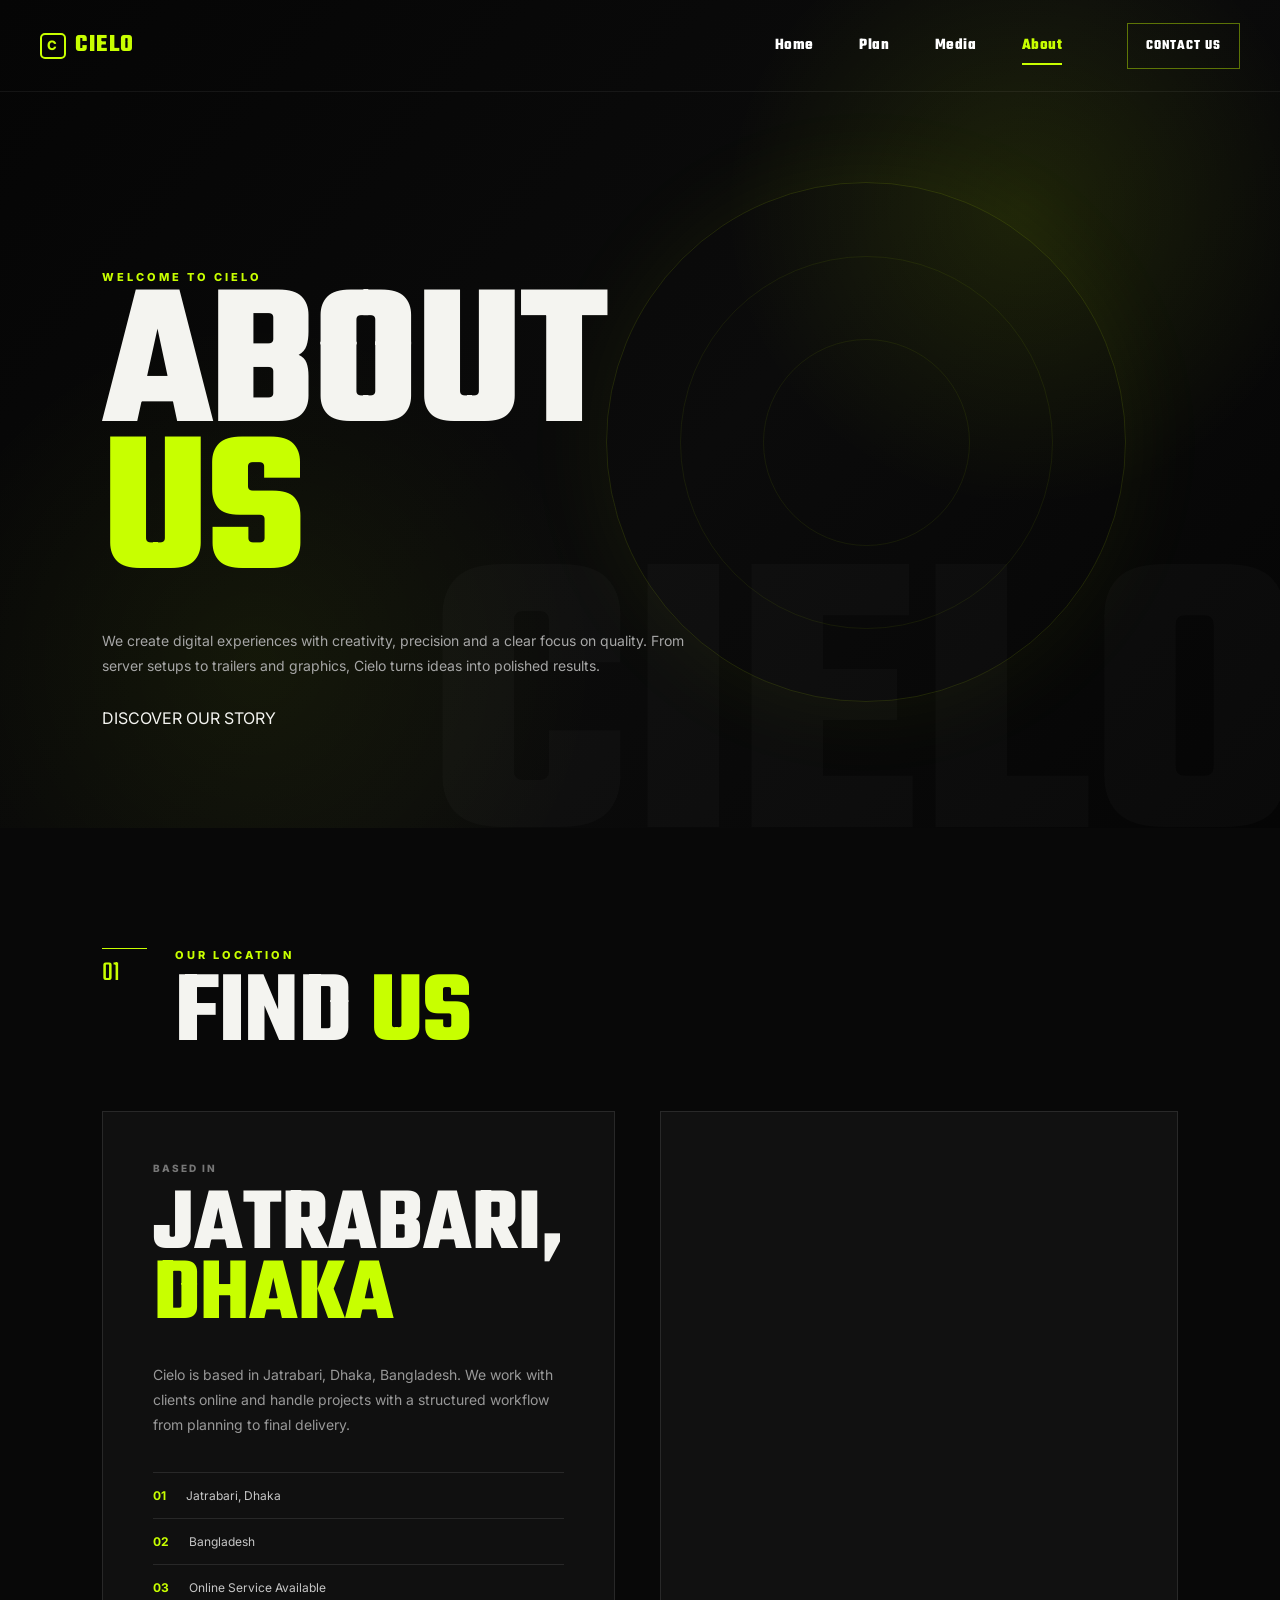
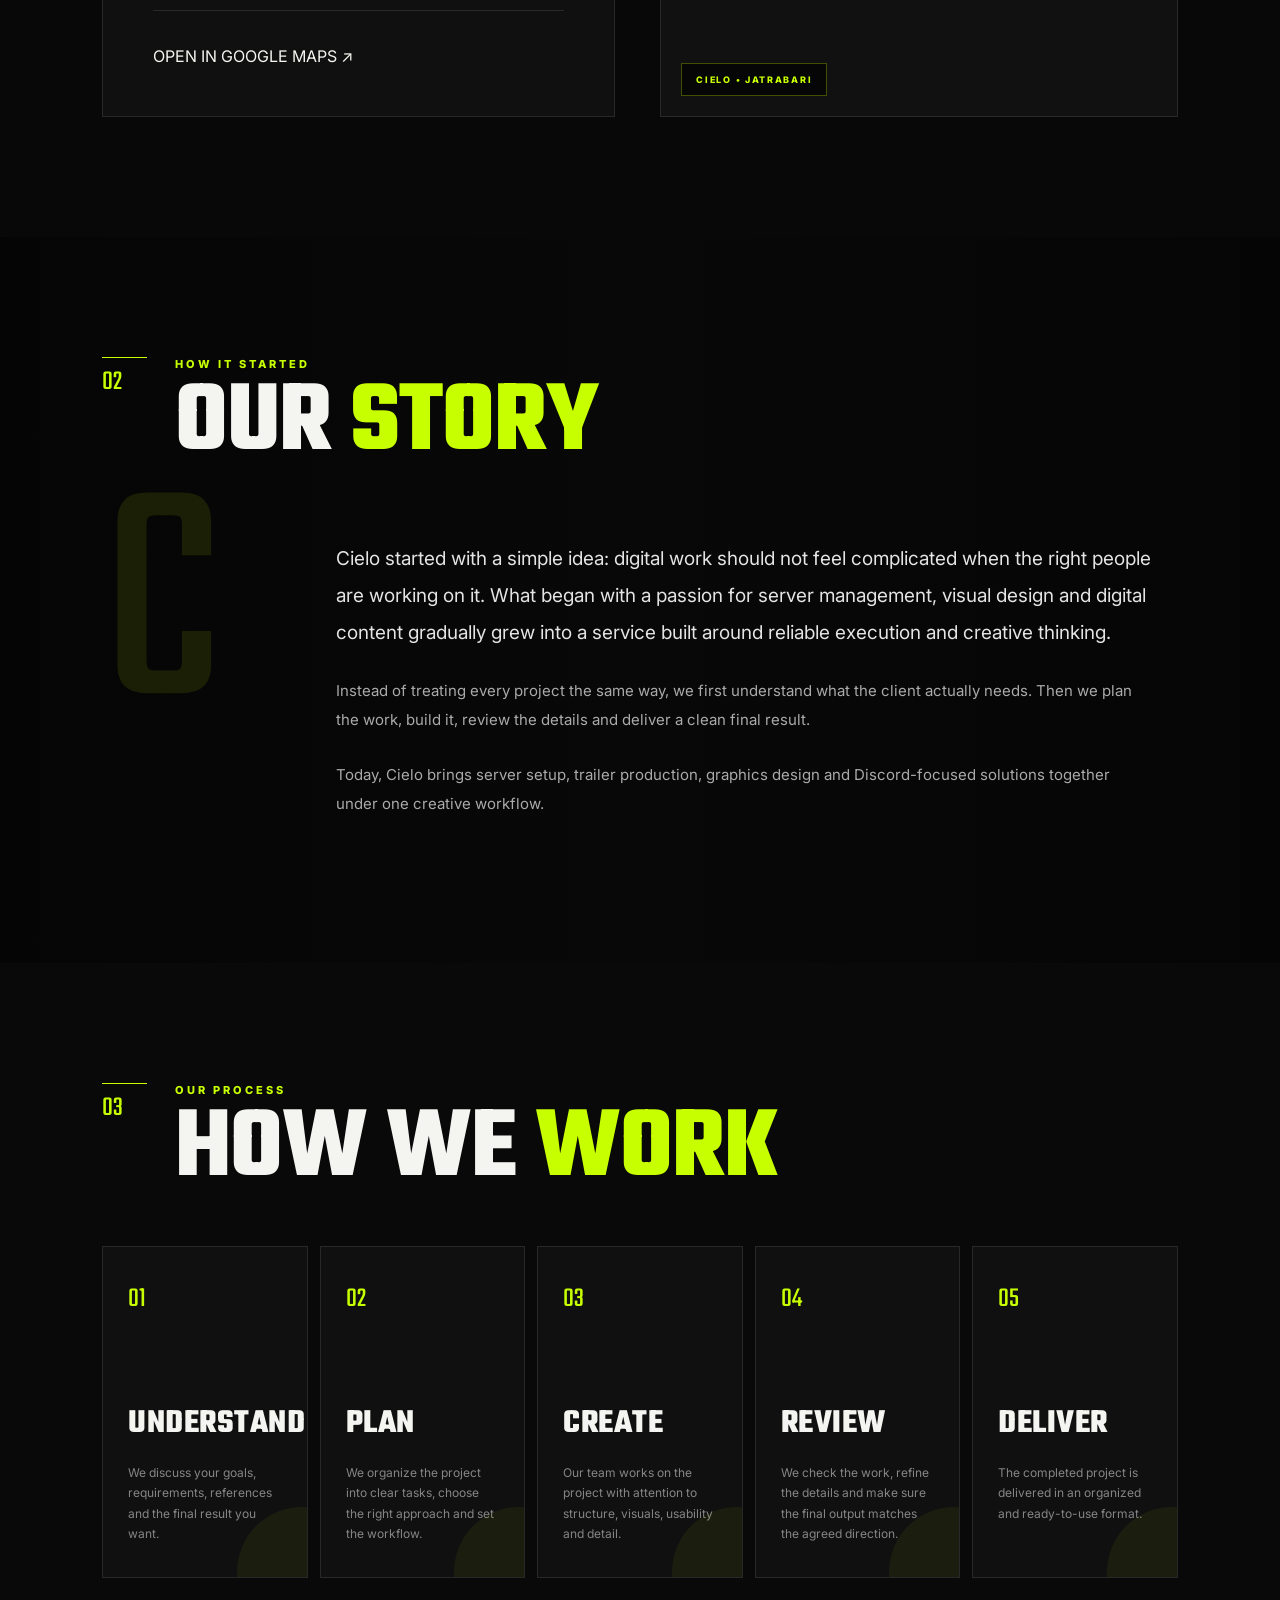
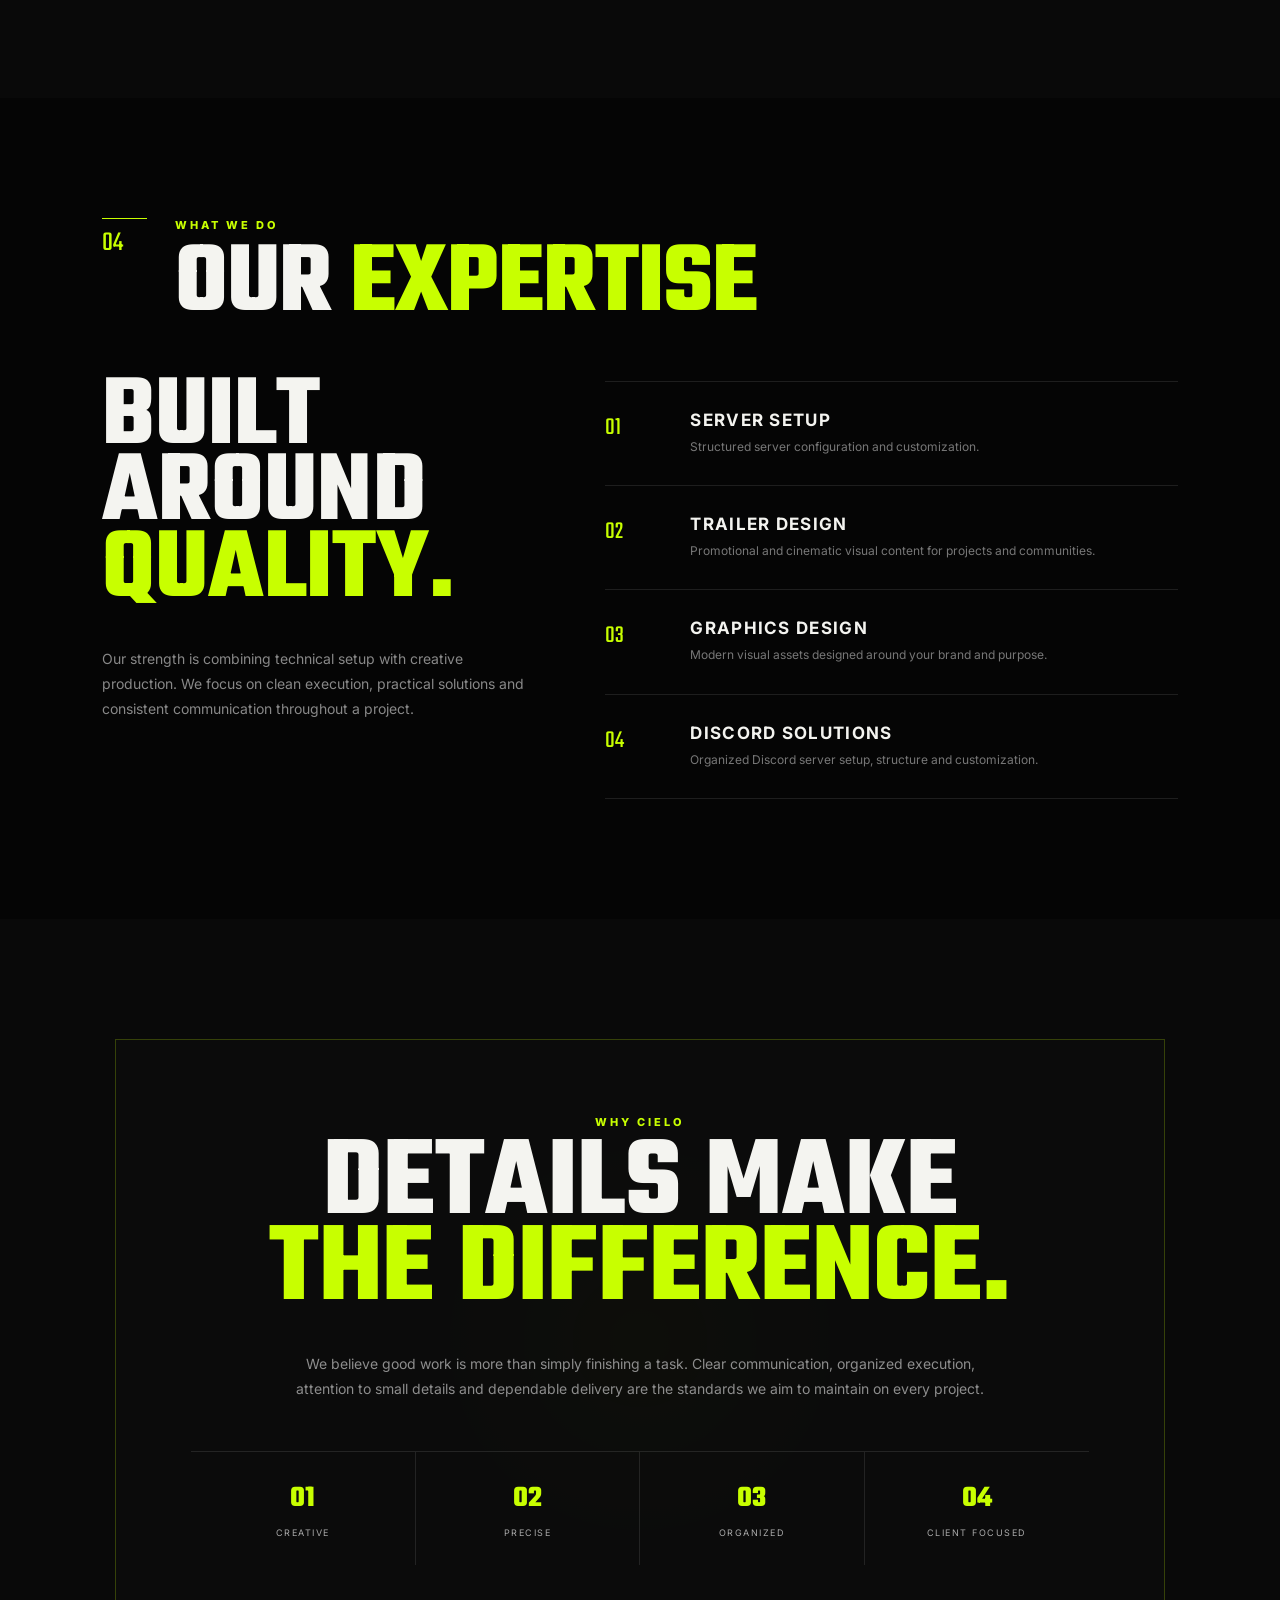
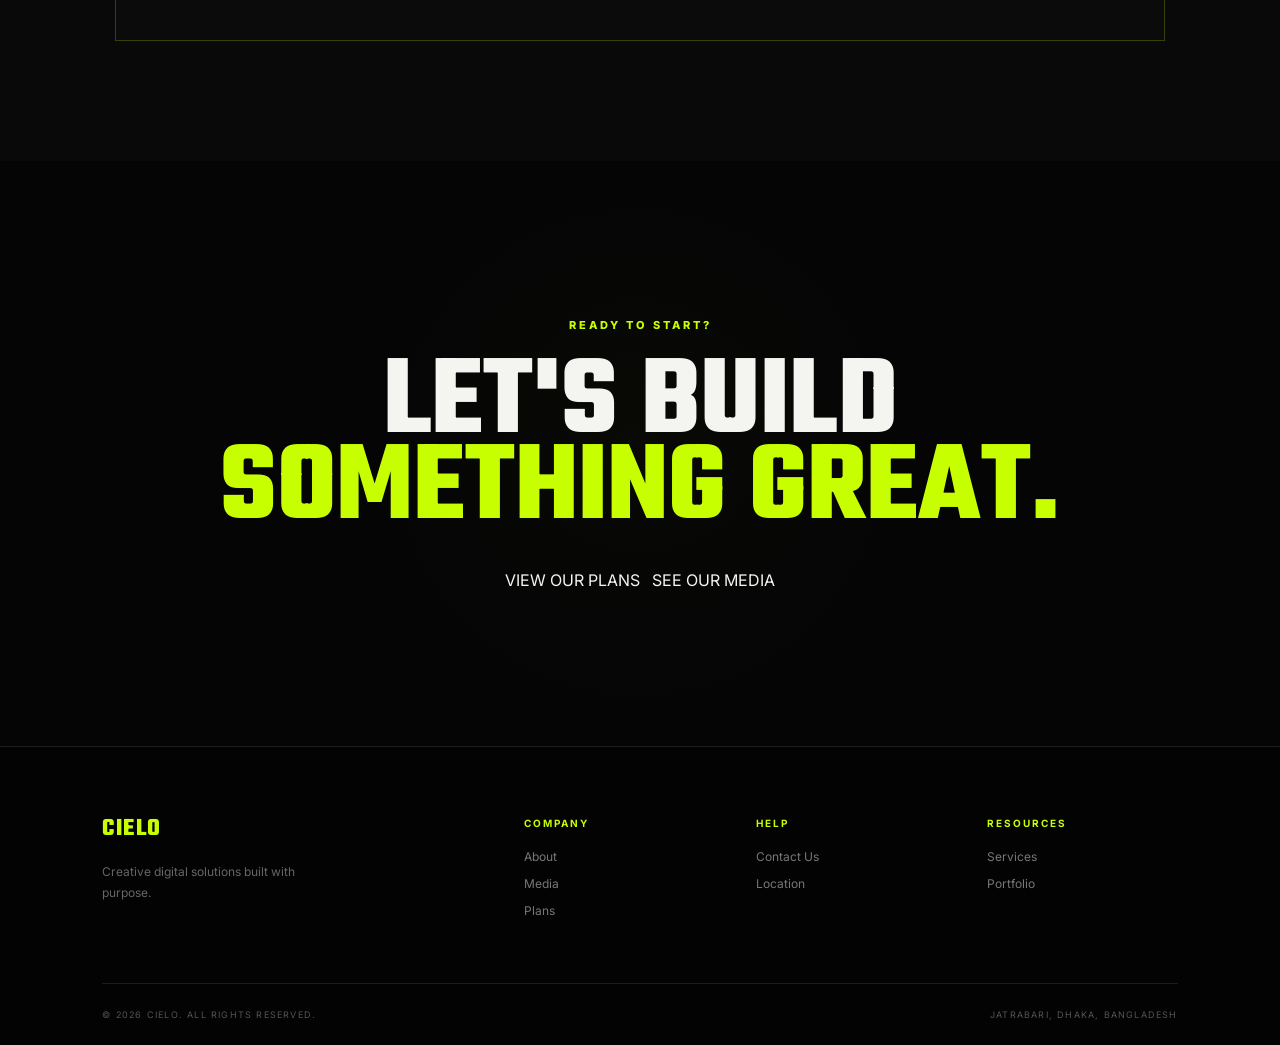
==== about.html @ c8c0dc01 "Add files via upload" ====
<!DOCTYPE html>
<html lang="en">
<head>
  <meta charset="UTF-8">
  <meta name="viewport" content="width=device-width, initial-scale=1.0">
  <title>Cielo — About Us</title>
  <link rel="preconnect" href="https://fonts.googleapis.com">
  <link rel="preconnect" href="https://fonts.gstatic.com" crossorigin>
  <link href="https://fonts.googleapis.com/css2?family=Inter:wght@400;500;600;700;800&family=Teko:wght@400;500;600;700&display=swap" rel="stylesheet">
  <link rel="stylesheet" href="about.css">
</head>
<body>

  <header class="site-header">
    <a href="index.html" class="brand">
      <span class="brand-mark">C</span>
      <span>CIELO</span>
    </a>

    <nav class="main-nav">
      <a href="index.html">Home</a>
      <a href="plan.html">Plan</a>
      <a href="media.html">Media</a>
      <a href="about.html" class="active">About</a>
    </nav>

    <a href="contact.html" class="contact-btn" target="_blank" rel="noopener">CONTACT US</a>
  </header>

  <main>

    <!-- HERO -->
    <section class="about-hero">
      <div class="hero-glow"></div>
      <div class="hero-content reveal">
        <p class="eyebrow">WELCOME TO CIELO</p>
        <h1>ABOUT<br><span>US</span></h1>
        <p class="hero-copy">
          We create digital experiences with creativity, precision and a clear focus
          on quality. From server setups to trailers and graphics, Cielo turns ideas
          into polished results.
        </p>
        <a href="#our-story" class="lime-btn">DISCOVER OUR STORY</a>
      </div>
    </section>

    <!-- LOCATION FIRST -->
    <section class="location-section" id="location">
      <div class="section-heading reveal">
        <span>01</span>
        <div>
          <p class="eyebrow">OUR LOCATION</p>
          <h2>FIND <em>US</em></h2>
        </div>
      </div>

      <div class="location-grid">
        <div class="location-info reveal">
          <p class="location-label">BASED IN</p>
          <h3>JATRABARI,<br><span>DHAKA</span></h3>
          <p>
            Cielo is based in Jatrabari, Dhaka, Bangladesh. We work with clients
            online and handle projects with a structured workflow from planning
            to final delivery.
          </p>

          <div class="location-points">
            <div><strong>01</strong><span>Jatrabari, Dhaka</span></div>
            <div><strong>02</strong><span>Bangladesh</span></div>
            <div><strong>03</strong><span>Online Service Available</span></div>
          </div>

          <a
            href="https://www.google.com/maps/search/?api=1&query=Jatrabari%2C%20Dhaka%2C%20Bangladesh"
            target="_blank"
            rel="noopener"
            class="outline-btn"
          >OPEN IN GOOGLE MAPS ↗</a>
        </div>

        <div class="map-wrap reveal">
          <iframe
            src="https://www.google.com/maps?q=Jatrabari%2C%20Dhaka%2C%20Bangladesh&output=embed"
            title="Cielo location — Jatrabari, Dhaka"
            loading="lazy"
            referrerpolicy="no-referrer-when-downgrade">
          </iframe>
          <div class="map-tag">CIELO • JATRABARI</div>
        </div>
      </div>
    </section>

    <!-- STORY -->
    <section class="story-section" id="our-story">
      <div class="section-heading reveal">
        <span>02</span>
        <div>
          <p class="eyebrow">HOW IT STARTED</p>
          <h2>OUR <em>STORY</em></h2>
        </div>
      </div>

      <div class="story-grid">
        <div class="story-number reveal">C</div>
        <div class="story-content reveal">
          <p>
            Cielo started with a simple idea: digital work should not feel
            complicated when the right people are working on it. What began with
            a passion for server management, visual design and digital content
            gradually grew into a service built around reliable execution and
            creative thinking.
          </p>
          <p>
            Instead of treating every project the same way, we first understand
            what the client actually needs. Then we plan the work, build it,
            review the details and deliver a clean final result.
          </p>
          <p>
            Today, Cielo brings server setup, trailer production, graphics design
            and Discord-focused solutions together under one creative workflow.
          </p>
        </div>
      </div>
    </section>

    <!-- HOW WE WORK -->
    <section class="workflow-section" id="how-we-work">
      <div class="section-heading reveal">
        <span>03</span>
        <div>
          <p class="eyebrow">OUR PROCESS</p>
          <h2>HOW WE <em>WORK</em></h2>
        </div>
      </div>

      <div class="process-grid">
        <article class="process-card reveal">
          <span>01</span>
          <h3>UNDERSTAND</h3>
          <p>We discuss your goals, requirements, references and the final result you want.</p>
        </article>
        <article class="process-card reveal">
          <span>02</span>
          <h3>PLAN</h3>
          <p>We organize the project into clear tasks, choose the right approach and set the workflow.</p>
        </article>
        <article class="process-card reveal">
          <span>03</span>
          <h3>CREATE</h3>
          <p>Our team works on the project with attention to structure, visuals, usability and detail.</p>
        </article>
        <article class="process-card reveal">
          <span>04</span>
          <h3>REVIEW</h3>
          <p>We check the work, refine the details and make sure the final output matches the agreed direction.</p>
        </article>
        <article class="process-card reveal">
          <span>05</span>
          <h3>DELIVER</h3>
          <p>The completed project is delivered in an organized and ready-to-use format.</p>
        </article>
      </div>
    </section>

    <!-- SKILLS -->
    <section class="skills-section" id="skills">
      <div class="section-heading reveal">
        <span>04</span>
        <div>
          <p class="eyebrow">WHAT WE DO</p>
          <h2>OUR <em>EXPERTISE</em></h2>
        </div>
      </div>

      <div class="skills-layout">
        <div class="skills-intro reveal">
          <h3>BUILT AROUND<br><span>QUALITY.</span></h3>
          <p>
            Our strength is combining technical setup with creative production.
            We focus on clean execution, practical solutions and consistent
            communication throughout a project.
          </p>
        </div>

        <div class="skill-list">
          <div class="skill reveal"><span>01</span><div><h4>SERVER SETUP</h4><p>Structured server configuration and customization.</p></div></div>
          <div class="skill reveal"><span>02</span><div><h4>TRAILER DESIGN</h4><p>Promotional and cinematic visual content for projects and communities.</p></div></div>
          <div class="skill reveal"><span>03</span><div><h4>GRAPHICS DESIGN</h4><p>Modern visual assets designed around your brand and purpose.</p></div></div>
          <div class="skill reveal"><span>04</span><div><h4>DISCORD SOLUTIONS</h4><p>Organized Discord server setup, structure and customization.</p></div></div>
        </div>
      </div>
    </section>

    <!-- QUALITY -->
    <section class="quality-section">
      <div class="quality-box reveal">
        <p class="eyebrow">WHY CIELO</p>
        <h2>DETAILS MAKE<br><span>THE DIFFERENCE.</span></h2>
        <p>
          We believe good work is more than simply finishing a task. Clear
          communication, organized execution, attention to small details and
          dependable delivery are the standards we aim to maintain on every project.
        </p>
        <div class="quality-stats">
          <div><strong>01</strong><span>CREATIVE</span></div>
          <div><strong>02</strong><span>PRECISE</span></div>
          <div><strong>03</strong><span>ORGANIZED</span></div>
          <div><strong>04</strong><span>CLIENT FOCUSED</span></div>
        </div>
      </div>
    </section>

    <!-- CTA -->
    <section class="cta-section" id="contact">
      <div class="reveal">
        <p class="eyebrow">READY TO START?</p>
        <h2>LET'S BUILD<br><span>SOMETHING GREAT.</span></h2>
        <div class="cta-actions">
          <a href="plan.html" class="lime-btn">VIEW OUR PLANS</a>
          <a href="media.html" class="outline-btn">SEE OUR MEDIA</a>
        </div>
      </div>
    </section>

  </main>

  <footer class="site-footer">
    <div class="footer-brand">
      <div class="brand">CIELO</div>
      <p>Creative digital solutions built with purpose.</p>
    </div>

    <div class="footer-col">
      <h4>COMPANY</h4>
      <a href="about.html">About</a>
      <a href="media.html">Media</a>
      <a href="plan.html">Plans</a>
    </div>

    <div class="footer-col">
      <h4>HELP</h4>
      <a href="#contact">Contact Us</a>
      <a href="#location">Location</a>
    </div>

    <div class="footer-col">
      <h4>RESOURCES</h4>
      <a href="plan.html">Services</a>
      <a href="media.html">Portfolio</a>
    </div>

    <div class="footer-bottom">
      <span>© 2026 CIELO. ALL RIGHTS RESERVED.</span>
      <span>JATRABARI, DHAKA, BANGLADESH</span>
    </div>
  </footer>

  <script>
    const revealItems = document.querySelectorAll('.reveal');

    const observer = new IntersectionObserver((entries) => {
      entries.forEach(entry => {
        if (entry.isIntersecting) {
          entry.target.classList.add('show');
          observer.unobserve(entry.target);
        }
      });
    }, { threshold: 0.12 });

    revealItems.forEach(item => observer.observe(item));
  </script>

</body>
</html>
---- about.css ----
* {
  margin: 0;
  padding: 0;
  box-sizing: border-box;
}

:root {
  --bg: #050505;
  --bg-soft: #0b0b0b;
  --panel: #101010;
  --panel-2: #151515;
  --text: #f4f4f0;
  --muted: #989898;
  --line: rgba(255,255,255,.10);
  --lime: #c8ff00;
  --lime-soft: rgba(200,255,0,.13);
}

html {
  scroll-behavior: smooth;
}

body {
  background: var(--bg);
  color: var(--text);
  font-family: "Inter", sans-serif;
  overflow-x: hidden;
}

a {
  color: inherit;
  text-decoration: none;
}

.site-header {
  position: absolute;
  top: 0;
  left: 0;
  width: 100%;
  min-height: 92px;
  z-index: 20;
  display: flex;
  align-items: center;
  padding: 0 40px;
  border-bottom: 1px solid rgba(255,255,255,.06);
}

.brand {
  display: inline-flex;
  align-items: center;
  gap: 9px;
  color: var(--lime);
  font-family: "Teko", sans-serif;
  font-size: 25px;
  line-height: 1;
  letter-spacing: 1.5px;
  font-weight: 700;
}

.brand-mark {
  width: 26px;
  height: 26px;
  display: inline-flex;
  align-items: center;
  justify-content: center;
  border: 2px solid var(--lime);
  border-radius: 5px;
  color: var(--lime);
  font-family: "Inter", sans-serif;
  font-size: 13px;
  font-weight: 800;
  line-height: 1;
}

.main-nav {
  display: flex;
  align-items: center;
  gap: 46px;
  margin-left: auto;
  margin-right: 65px;
}

.main-nav a {
  position: relative;
  color: #fff;
  font-family: "Teko", sans-serif;
  font-size: 16px;
  font-weight: 700;
  letter-spacing: .4px;
  transition: color .25s ease;
}

.main-nav a::after {
  content: "";
  position: absolute;
  left: 0;
  right: 0;
  bottom: -8px;
  height: 2px;
  background: var(--lime);
  transform: scaleX(0);
  transform-origin: center;
  transition: transform .25s ease;
}

.main-nav a:hover,
.main-nav a.active {
  color: var(--lime);
}

.main-nav a:hover::after,
.main-nav a.active::after {
  transform: scaleX(1);
}

.contact-btn {
  min-width: 113px;
  height: 46px;
  display: inline-flex;
  align-items: center;
  justify-content: center;
  border: 1px solid rgba(200,255,0,.42);
  color: #fff;
  font-family: "Teko", sans-serif;
  font-size: 14px;
  font-weight: 700;
  letter-spacing: 1px;
  transition: background .25s ease, color .25s ease, box-shadow .25s ease, border-color .25s ease;
}

.contact-btn:hover {
  background: var(--lime);
  color: #000;
  border-color: var(--lime);
  box-shadow: 0 0 30px rgba(200,255,0,.20);
}

.about-hero {
  min-height: 92vh;
  position: relative;
  display: flex;
  align-items: flex-end;
  padding: 160px 8vw 100px;
  overflow: hidden;
  background:
    radial-gradient(circle at 80% 25%, rgba(200,255,0,.10), transparent 25%),
    radial-gradient(circle at 20% 80%, rgba(200,255,0,.06), transparent 28%),
    linear-gradient(130deg, #050505, #0b0b0b 55%, #050505);
}

.about-hero::after {
  content: "CIELO";
  position: absolute;
  right: -20px;
  bottom: -45px;
  font-family: "Teko", sans-serif;
  font-size: clamp(180px, 32vw, 500px);
  font-weight: 700;
  line-height: .7;
  color: rgba(255,255,255,.018);
  pointer-events: none;
}

.hero-glow {
  position: absolute;
  width: 520px;
  height: 520px;
  right: 12%;
  top: 22%;
  border: 1px solid rgba(200,255,0,.12);
  border-radius: 50%;
  box-shadow: 0 0 100px rgba(200,255,0,.06);
}

.hero-glow::before,
.hero-glow::after {
  content: "";
  position: absolute;
  inset: 14%;
  border: 1px solid rgba(200,255,0,.07);
  border-radius: 50%;
}

.hero-glow::after {
  inset: 30%;
}

.hero-content {
  position: relative;
  z-index: 3;
  max-width: 800px;
}

.eyebrow {
  color: var(--lime);
  font-size: 11px;
  font-weight: 800;
  letter-spacing: 3px;
  margin-bottom: 14px;
}

.about-hero h1 {
  font-family: "Teko", sans-serif;
  font-size: clamp(100px, 16vw, 230px);
  line-height: .72;
  letter-spacing: -3px;
  margin-bottom: 35px;
}

.about-hero h1 span,
.section-heading em,
.skills-intro span,
.quality-box span,
.cta-section span {
  color: var(--lime);
  font-style: normal;
}

.hero-copy {
  max-width: 600px;
  color: #a6a6a6;
  line-height: 1.8;
  font-size: 14px;
  margin-bottom: 30px;
}

section {
  padding: 120px 8vw;
  position: relative;
}

.location-section {
  background: #080808;
}

.section-heading {
  display: flex;
  gap: 28px;
  align-items: flex-start;
  margin-bottom: 55px;
}

.section-heading > span {
  color: var(--lime);
  font-family: "Teko", sans-serif;
  font-size: 28px;
  line-height: 1;
  border-top: 1px solid var(--lime);
  padding-top: 10px;
  min-width: 45px;
}

.section-heading h2 {
  font-family: "Teko", sans-serif;
  font-size: clamp(64px, 8vw, 115px);
  line-height: .78;
  letter-spacing: -1px;
}

.location-grid {
  display: grid;
  grid-template-columns: .8fr 1.2fr;
  gap: 45px;
  align-items: stretch;
}

.location-info {
  padding: 50px;
  background: var(--panel);
  border: 1px solid var(--line);
}

.location-label {
  color: #777;
  font-size: 10px;
  letter-spacing: 2px;
  font-weight: 800;
  margin-bottom: 18px;
}

.location-info h3 {
  font-family: "Teko", sans-serif;
  font-size: clamp(62px, 7vw, 100px);
  line-height: .78;
  margin-bottom: 30px;
}

.location-info h3 span {
  color: var(--lime);
}

.location-info > p:not(.location-label) {
  color: var(--muted);
  font-size: 14px;
  line-height: 1.8;
  max-width: 500px;
}

.location-points {
  border-top: 1px solid var(--line);
  margin: 35px 0;
}

.location-points div {
  display: flex;
  gap: 20px;
  padding: 15px 0;
  border-bottom: 1px solid var(--line);
  font-size: 12px;
}

.location-points strong {
  color: var(--lime);
}

.location-points span {
  color: #c6c6c6;
}

.map-wrap {
  min-height: 560px;
  position: relative;
  overflow: hidden;
  border: 1px solid var(--line);
  background: #111;
}

.map-wrap iframe {
  width: 100%;
  height: 100%;
  min-height: 560px;
  border: 0;
  filter: grayscale(1) contrast(1.15);
  opacity: .78;
}

.map-tag {
  position: absolute;
  left: 20px;
  bottom: 20px;
  padding: 10px 14px;
  background: rgba(5,5,5,.9);
  color: var(--lime);
  font-size: 9px;
  letter-spacing: 1.7px;
  font-weight: 800;
  border: 1px solid rgba(200,255,0,.3);
}

.story-section {
  background:
    linear-gradient(90deg, #050505 0%, #080808 50%, #050505 100%);
}

.story-grid {
  display: grid;
  grid-template-columns: .35fr 1.65fr;
  gap: 60px;
  max-width: 1050px;
}

.story-number {
  font-family: "Teko", sans-serif;
  font-size: clamp(180px, 25vw, 330px);
  line-height: .6;
  color: rgba(200,255,0,.10);
}

.story-content {
  padding-top: 20px;
}

.story-content p {
  color: #aaa;
  line-height: 1.95;
  font-size: 15px;
  margin-bottom: 25px;
  max-width: 820px;
}

.story-content p:first-child {
  color: #e4e4e4;
  font-size: 19px;
}

.workflow-section {
  background: #090909;
}

.process-grid {
  display: grid;
  grid-template-columns: repeat(5, 1fr);
  gap: 12px;
}

.process-card {
  min-height: 300px;
  padding: 32px 25px;
  background: var(--panel);
  border: 1px solid var(--line);
  transition: .35s ease;
  position: relative;
  overflow: hidden;
}

.process-card::after {
  content: "";
  position: absolute;
  width: 130px;
  height: 130px;
  right: -60px;
  bottom: -60px;
  border-radius: 50%;
  background: rgba(200,255,0,.06);
}

.process-card:hover {
  border-color: rgba(200,255,0,.5);
  transform: translateY(-8px);
}

.process-card > span {
  color: var(--lime);
  font-family: "Teko", sans-serif;
  font-size: 28px;
}

.process-card h3 {
  font-family: "Teko", sans-serif;
  font-size: 34px;
  letter-spacing: .5px;
  margin: 80px 0 15px;
}

.process-card p {
  color: #858585;
  font-size: 12px;
  line-height: 1.7;
}

.skills-section {
  background: #050505;
}

.skills-layout {
  display: grid;
  grid-template-columns: .85fr 1.15fr;
  gap: 80px;
}

.skills-intro h3 {
  font-family: "Teko", sans-serif;
  font-size: clamp(65px, 8vw, 110px);
  line-height: .75;
  margin-bottom: 35px;
}

.skills-intro p {
  color: #888;
  line-height: 1.8;
  font-size: 14px;
  max-width: 450px;
}

.skill-list {
  border-top: 1px solid var(--line);
}

.skill {
  display: grid;
  grid-template-columns: 60px 1fr;
  gap: 25px;
  padding: 28px 0;
  border-bottom: 1px solid var(--line);
  transition: .25s ease;
}

.skill:hover {
  padding-left: 10px;
}

.skill > span {
  color: var(--lime);
  font-family: "Teko", sans-serif;
  font-size: 25px;
}

.skill h4 {
  font-size: 17px;
  letter-spacing: 1.3px;
  margin-bottom: 7px;
}

.skill p {
  color: #777;
  font-size: 12px;
  line-height: 1.7;
}

.quality-section {
  background:
    radial-gradient(circle at center, rgba(200,255,0,.08), transparent 32%),
    #090909;
}

.quality-box {
  max-width: 1050px;
  margin: auto;
  padding: 75px;
  border: 1px solid rgba(200,255,0,.22);
  background: rgba(12,12,12,.82);
  text-align: center;
}

.quality-box h2,
.cta-section h2 {
  font-family: "Teko", sans-serif;
  font-size: clamp(70px, 9vw, 125px);
  line-height: .75;
  margin-bottom: 35px;
}

.quality-box > p:not(.eyebrow) {
  max-width: 720px;
  margin: auto;
  color: #8d8d8d;
  line-height: 1.8;
  font-size: 14px;
}

.quality-stats {
  display: grid;
  grid-template-columns: repeat(4, 1fr);
  margin-top: 50px;
  border-top: 1px solid var(--line);
}

.quality-stats div {
  padding: 25px 10px;
  border-right: 1px solid var(--line);
}

.quality-stats div:last-child {
  border-right: 0;
}

.quality-stats strong {
  display: block;
  color: var(--lime);
  font-family: "Teko", sans-serif;
  font-size: 30px;
}

.quality-stats span {
  color: #aaa;
  font-size: 9px;
  letter-spacing: 1.5px;
}

.cta-section {
  min-height: 65vh;
  display: flex;
  align-items: center;
  justify-content: center;
  text-align: center;
  background:
    linear-gradient(rgba(5,5,5,.72), rgba(5,5,5,.92)),
    radial-gradient(circle at center, rgba(200,255,0,.11), transparent 35%);
}

.cta-section .eyebrow {
  margin-bottom: 30px;
}

.cta-actions {
  display: flex;
  justify-content: center;
  gap: 12px;
}

.site-footer {
  padding: 70px 8vw 25px;
  display: grid;
  grid-template-columns: 2fr 1fr 1fr 1fr;
  gap: 40px;
  background: #030303;
  border-top: 1px solid var(--line);
}

.footer-brand p {
  color: #666;
  font-size: 12px;
  margin-top: 20px;
  max-width: 230px;
  line-height: 1.7;
}

.footer-col {
  display: flex;
  flex-direction: column;
  gap: 12px;
}

.footer-col h4 {
  color: var(--lime);
  font-size: 10px;
  letter-spacing: 2px;
  margin-bottom: 8px;
}

.footer-col a {
  color: #777;
  font-size: 12px;
  transition: .2s ease;
}

.footer-col a:hover {
  color: #fff;
}

.footer-bottom {
  grid-column: 1 / -1;
  display: flex;
  justify-content: space-between;
  gap: 20px;
  padding-top: 25px;
  margin-top: 25px;
  border-top: 1px solid var(--line);
  color: #555;
  font-size: 9px;
  letter-spacing: 1.2px;
}

.reveal {
  opacity: 0;
  transform: translateY(30px);
  transition: opacity .75s ease, transform .75s ease;
}

.reveal.show {
  opacity: 1;
  transform: translateY(0);
}

@media (max-width: 1000px) {
  .process-grid {
    grid-template-columns: repeat(2, 1fr);
  }

  .location-grid,
  .skills-layout {
    grid-template-columns: 1fr;
  }

  .map-wrap,
  .map-wrap iframe {
    min-height: 480px;
  }
}

@media (max-width: 720px) {
  .site-header {
    min-height: 72px;
    padding: 0 20px;
  }

  .main-nav {
    gap: 14px;
  }

  .main-nav a {
    font-size: 9px;
    letter-spacing: 1px;
  }

  .contact-btn {
    display: none;
  }

  .brand {
    font-size: 31px;
  }

  section {
    padding: 85px 6vw;
  }

  .about-hero {
    min-height: 85vh;
    padding: 145px 6vw 75px;
  }

  .about-hero h1 {
    font-size: clamp(90px, 24vw, 150px);
  }

  .hero-glow {
    width: 320px;
    height: 320px;
    right: -90px;
    top: 32%;
  }

  .section-heading {
    gap: 15px;
    margin-bottom: 35px;
  }

  .section-heading h2 {
    font-size: 68px;
  }

  .location-info {
    padding: 30px;
  }

  .location-info h3 {
    font-size: 68px;
  }

  .map-wrap,
  .map-wrap iframe {
    min-height: 370px;
  }

  .story-grid {
    grid-template-columns: 1fr;
    gap: 10px;
  }

  .story-number {
    font-size: 120px;
  }

  .process-grid {
    grid-template-columns: 1fr;
  }

  .process-card {
    min-height: 230px;
  }

  .process-card h3 {
    margin-top: 45px;
  }

  .quality-box {
    padding: 45px 25px;
  }

  .quality-stats {
    grid-template-columns: repeat(2, 1fr);
  }

  .quality-stats div:nth-child(2) {
    border-right: 0;
  }

  .quality-stats div:nth-child(-n+2) {
    border-bottom: 1px solid var(--line);
  }

  .cta-actions {
    flex-direction: column;
  }

  .site-footer {
    grid-template-columns: 1fr 1fr;
    padding: 55px 6vw 25px;
  }

  .footer-brand {
    grid-column: 1 / -1;
  }

  .footer-bottom {
    flex-direction: column;
  }
}
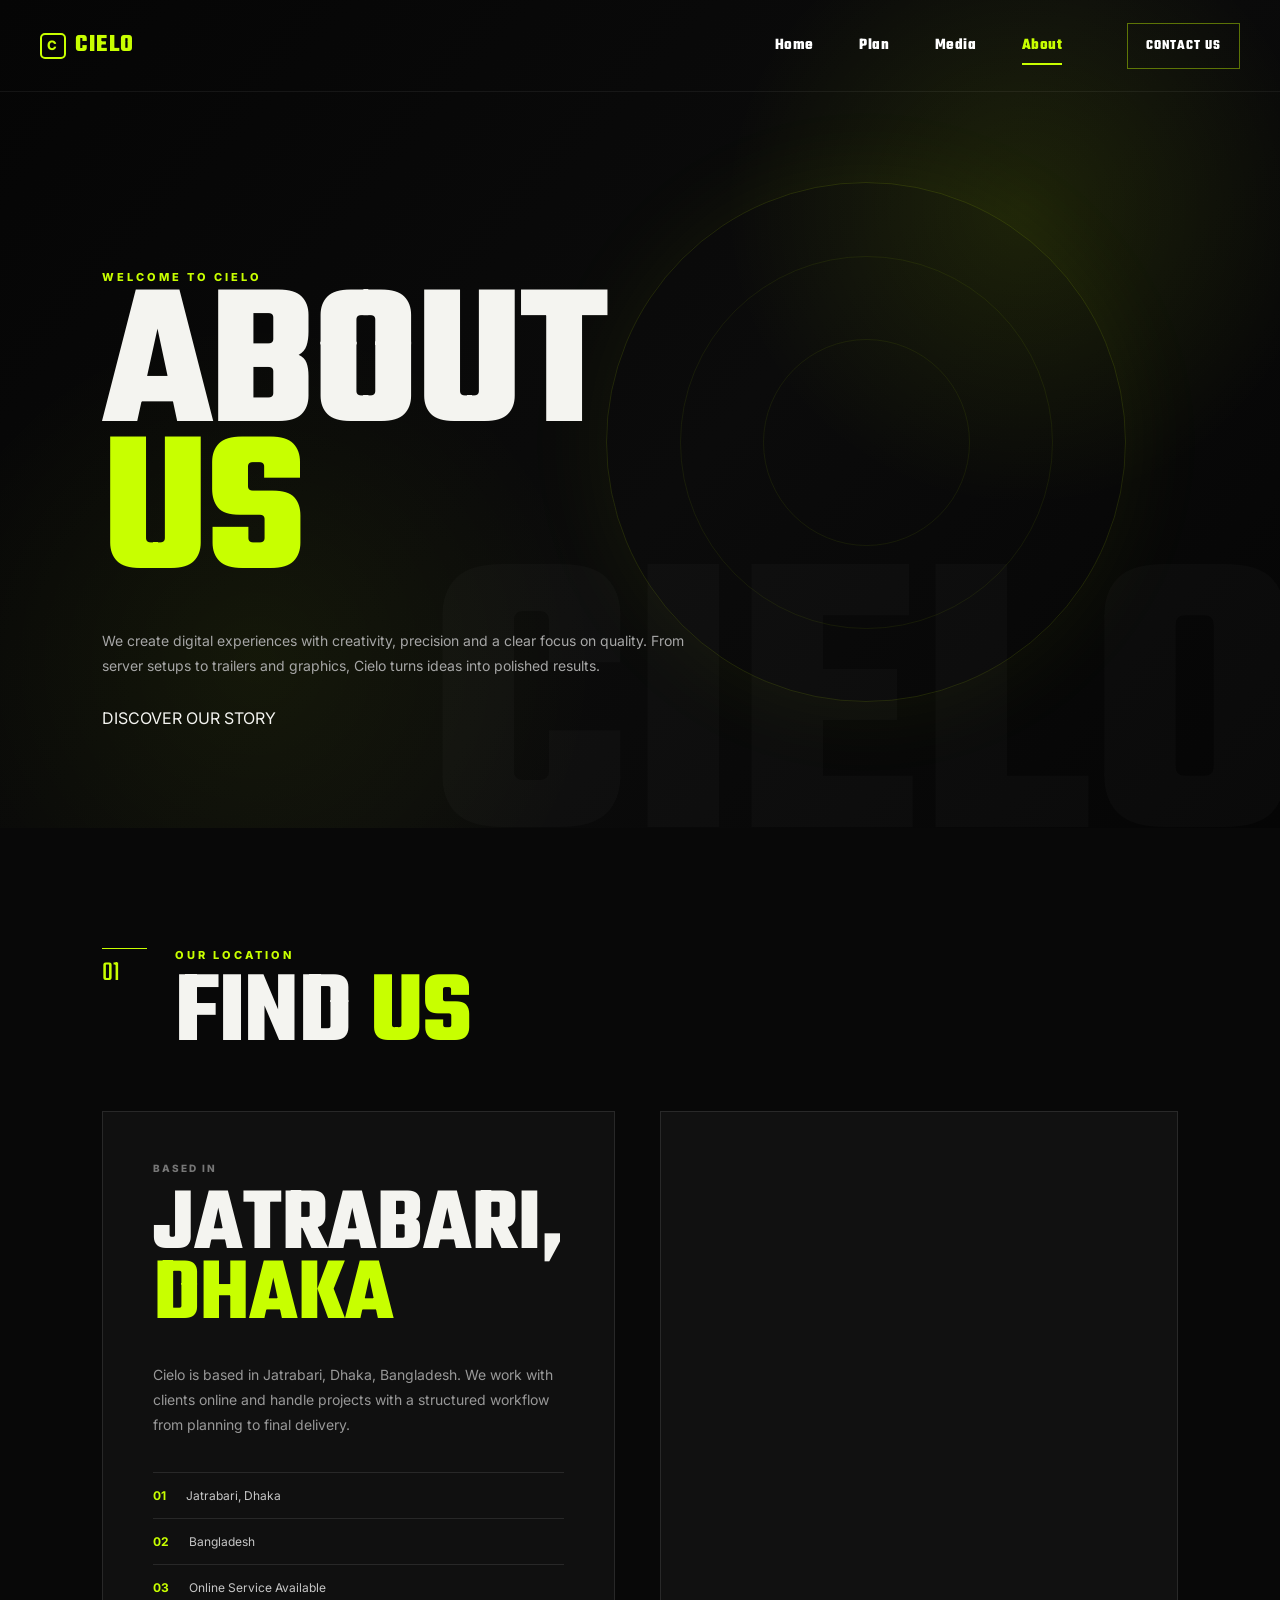
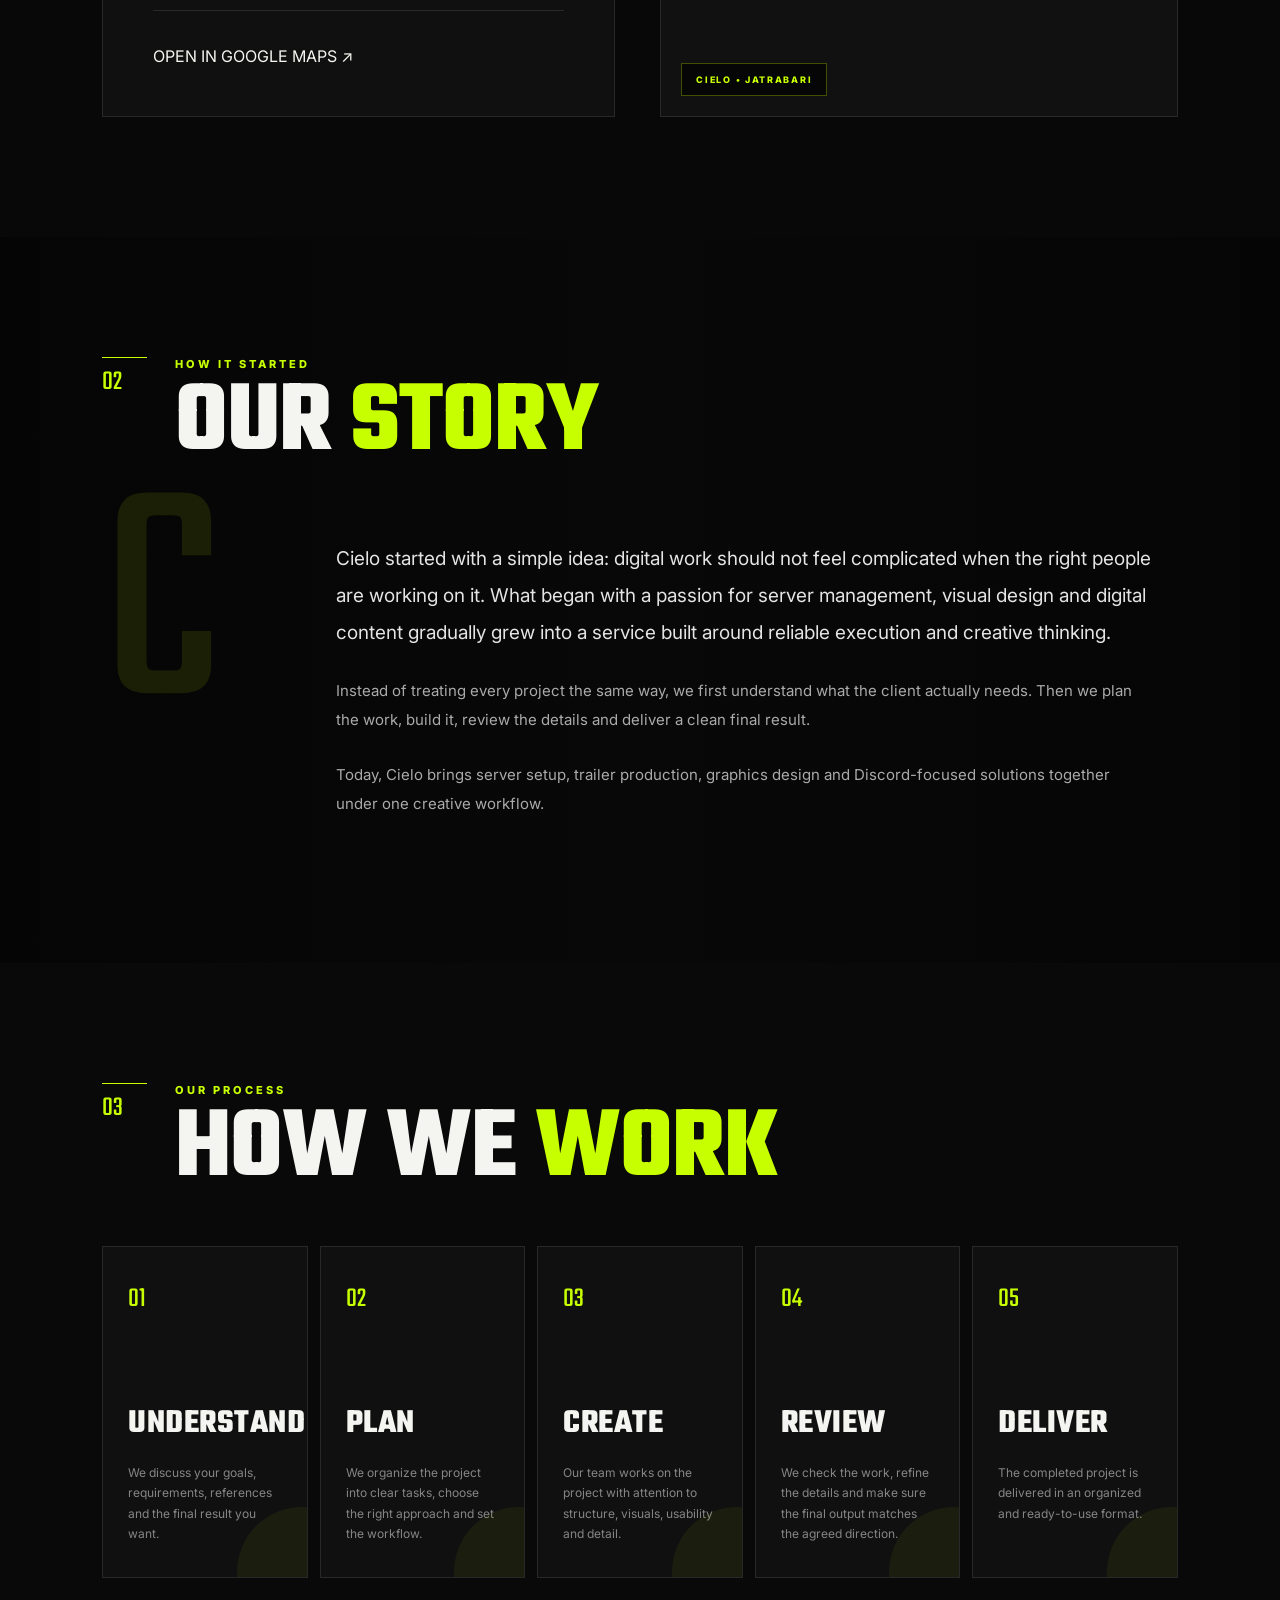
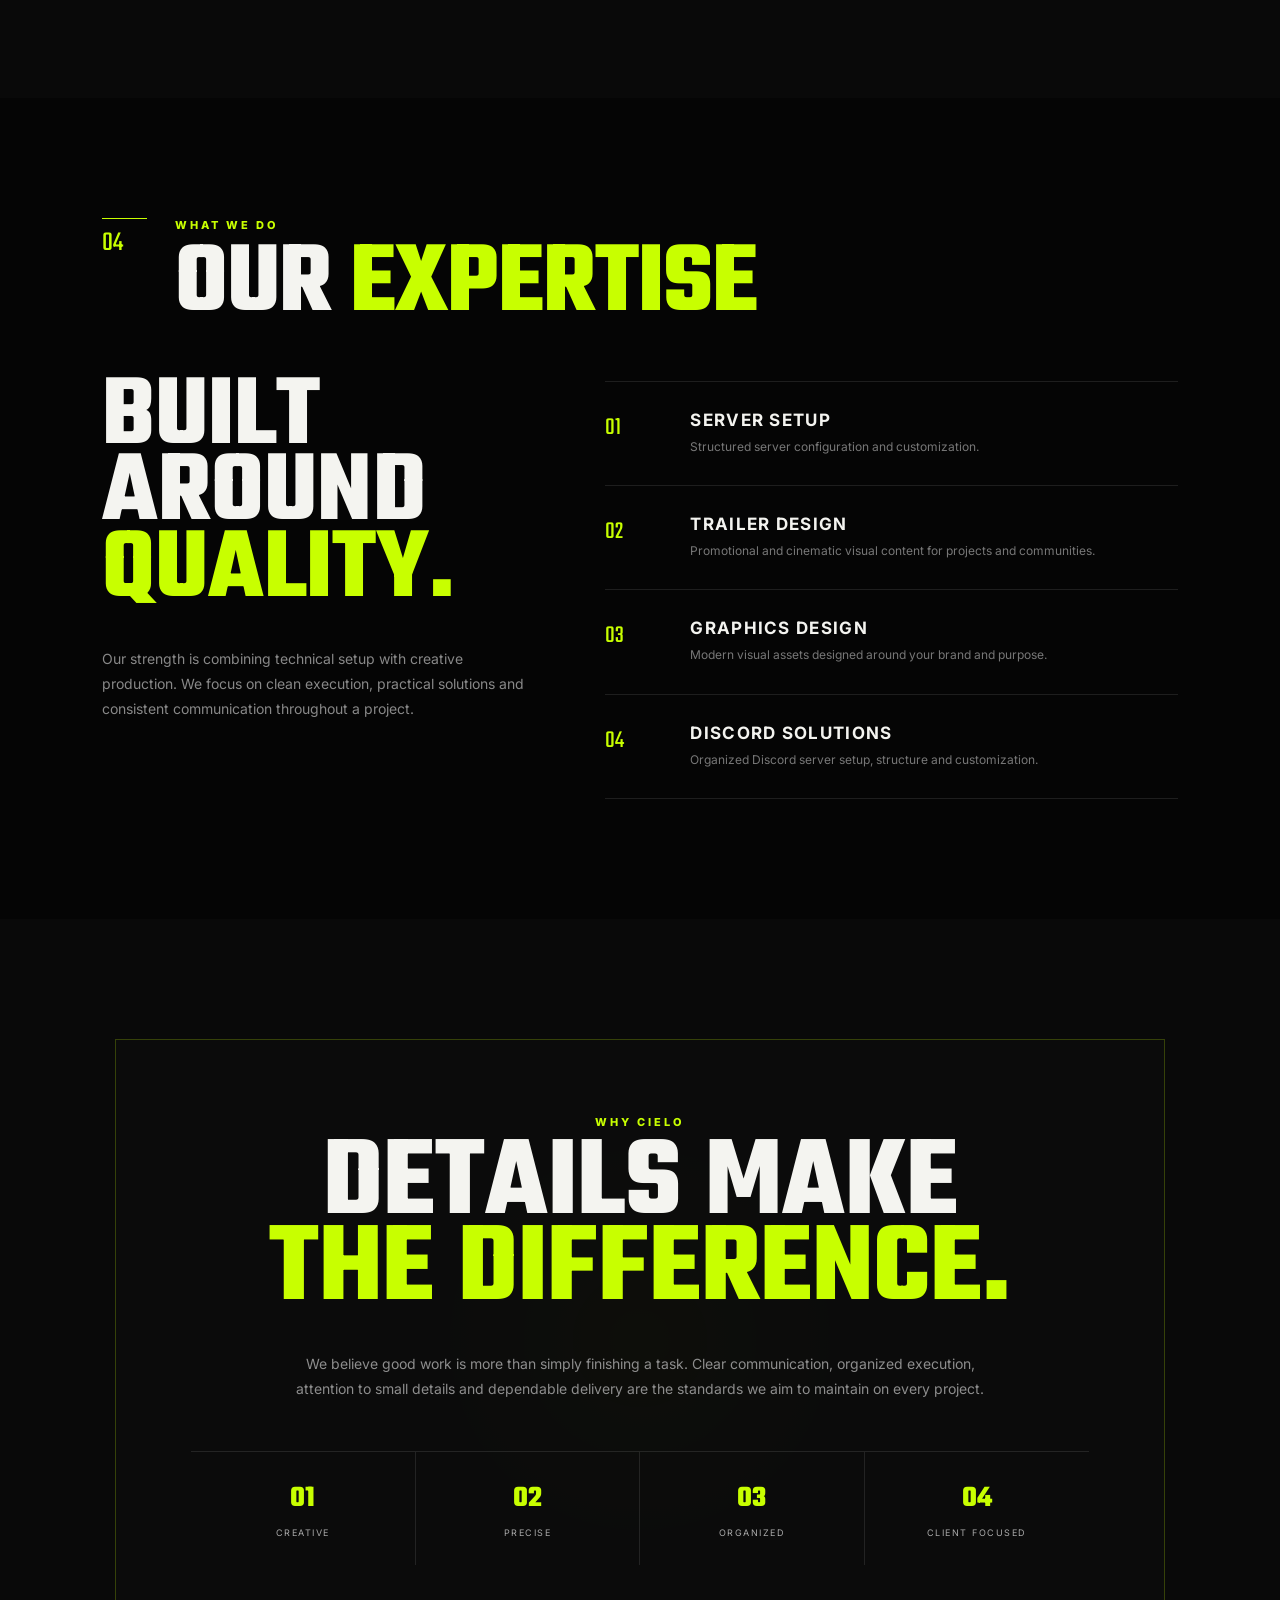
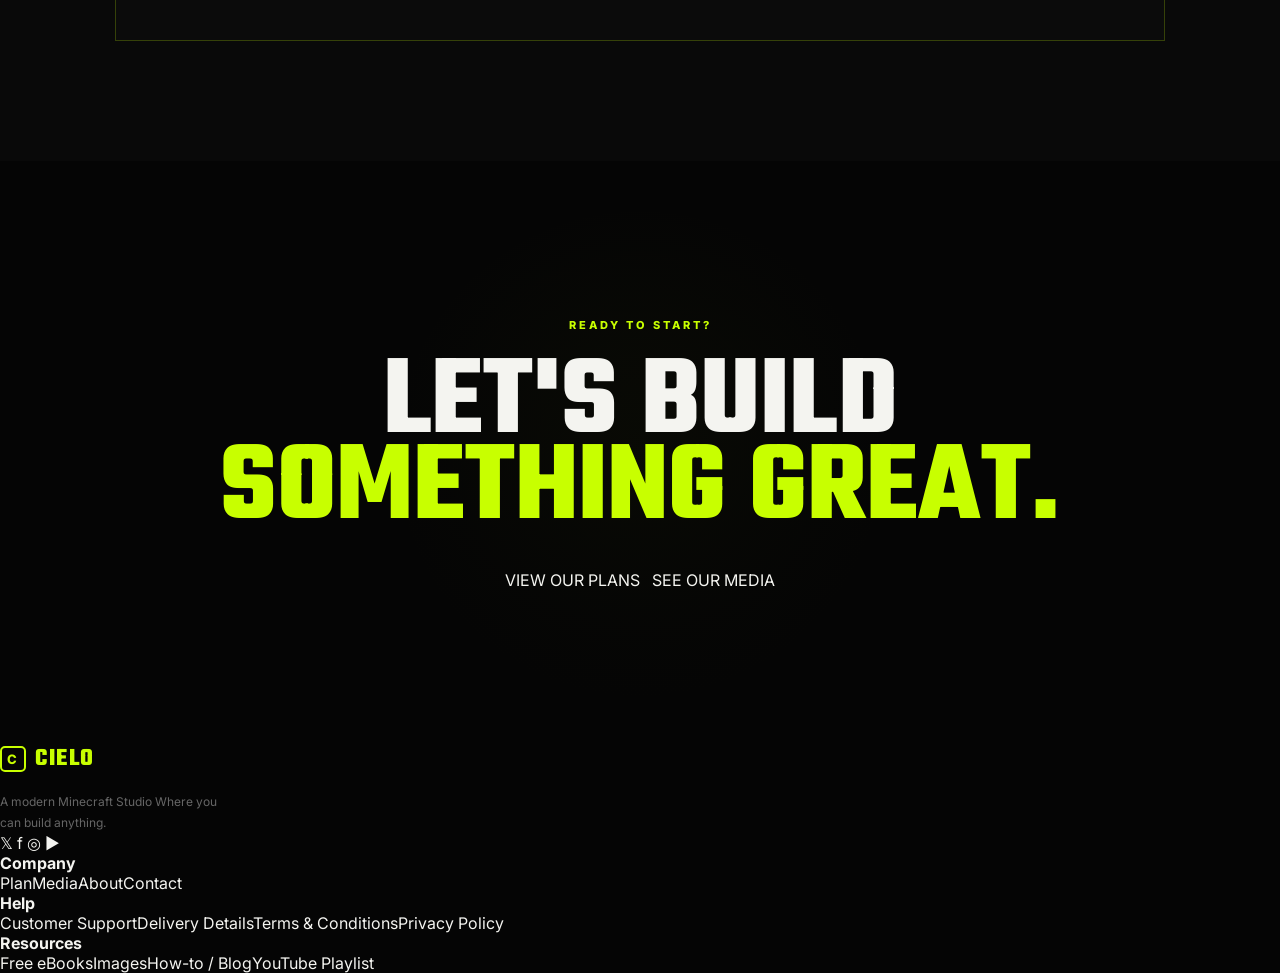
==== commit 25fef83d: "Update about.html" ====
--- a/about.html
+++ b/about.html
@@ -224,36 +224,33 @@
 
   </main>
 
-  <footer class="site-footer">
-    <div class="footer-brand">
-      <div class="brand">CIELO</div>
-      <p>Creative digital solutions built with purpose.</p>
-    </div>
-
-    <div class="footer-col">
-      <h4>COMPANY</h4>
-      <a href="about.html">About</a>
-      <a href="media.html">Media</a>
-      <a href="plan.html">Plans</a>
-    </div>
-
-    <div class="footer-col">
-      <h4>HELP</h4>
-      <a href="#contact">Contact Us</a>
-      <a href="#location">Location</a>
-    </div>
-
-    <div class="footer-col">
-      <h4>RESOURCES</h4>
-      <a href="plan.html">Services</a>
-      <a href="media.html">Portfolio</a>
-    </div>
-
-    <div class="footer-bottom">
-      <span>© 2026 CIELO. ALL RIGHTS RESERVED.</span>
-      <span>JATRABARI, DHAKA, BANGLADESH</span>
-    </div>
-  </footer>
+    <footer class="footer" id="contact">
+      <div class="footer-content">
+        <div class="footer-brand reveal">
+          <a class="brand" href="#home"><span class="brand-mark">C</span><span>CIELO</span></a>
+          <p>A modern Minecraft Studio Where you can build anything.</p>
+          <div class="socials">
+            <a href="https://www.youtube.com/@gtcraftstudioll" aria-label="Twitter">𝕏</a>
+            <a href="https://www.youtube.com/@gtcraftstudioll" aria-label="Facebook">f</a>
+            <a href="https://www.youtube.com/@gtcraftstudioll" aria-label="Instagram">◎</a>
+            <a href="https://www.youtube.com/@gtcraftstudioll" aria-label="YouTube">▶</a>
+          </div>
+        </div>
+
+        <div class="footer-column reveal">
+          <h4>Company</h4>
+          <a href="plan.html">Plan</a><a href="media.html">Media</a><a href="about.html">About</a><a href="contact.html">Contact</a>
+        </div>
+        <div class="footer-column reveal reveal-delay">
+          <h4>Help</h4>
+          <a href="contact.html">Customer Support</a><a href="contact.html">Delivery Details</a><a href="about.html">Terms & Conditions</a><a href="about.html">Privacy Policy</a>
+        </div>
+        <div class="footer-column reveal">
+          <h4>Resources</h4>
+          <a href="media.html">Free eBooks</a><a href="media.html">Images</a><a href="media.html">How-to / Blog</a><a href="https://www.youtube.com/@gtcraftstudioll">YouTube Playlist</a>
+        </div>
+      </div>
+    </footer>
 
   <script>
     const revealItems = document.querySelectorAll('.reveal');
